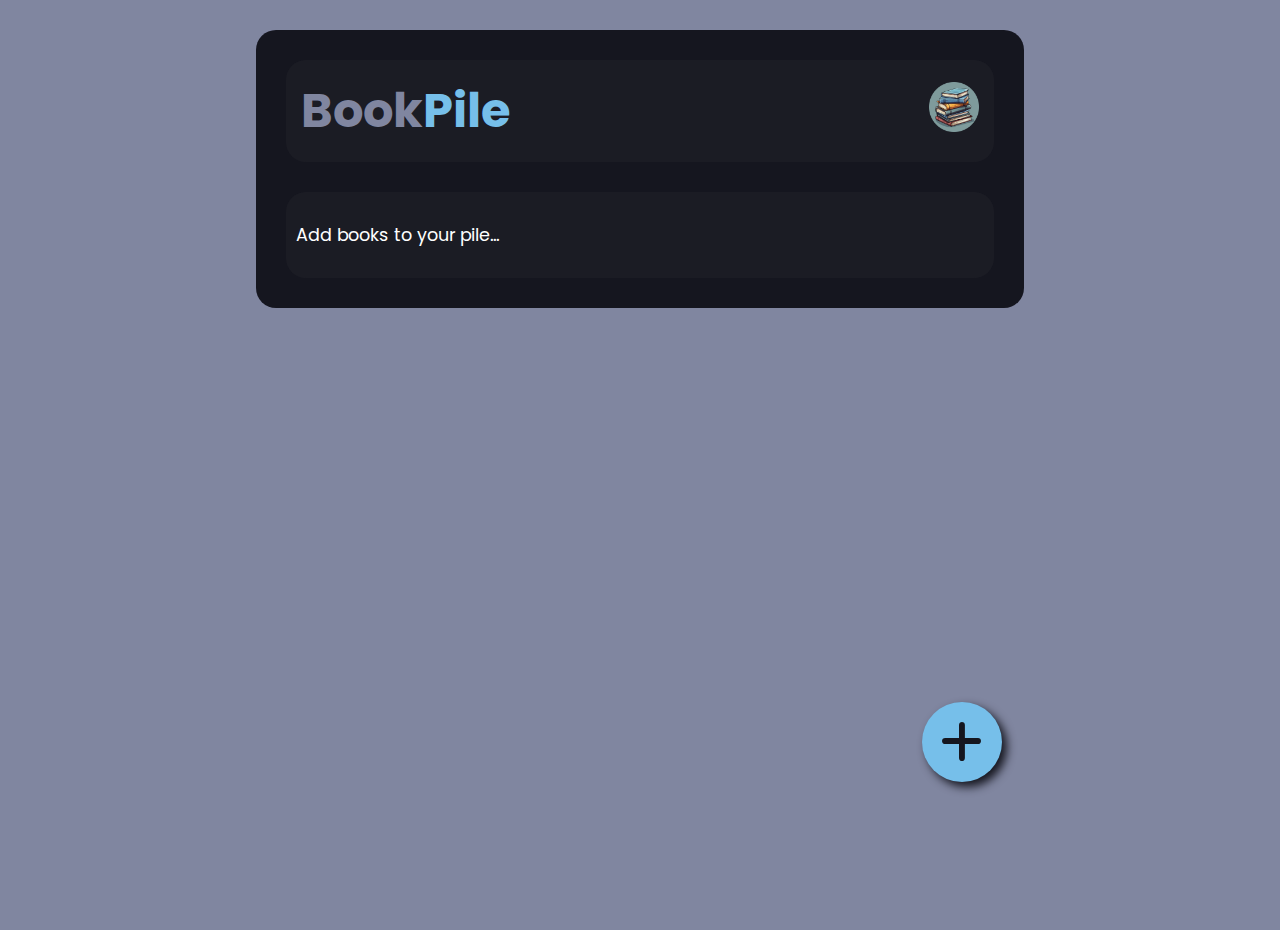
==== index.html @ 51861e72 "Header Image" ====
<!DOCTYPE html>
<html lang="en">
<head>
    <meta charset="UTF-8">
    <meta name="viewport" content="width=device-width, initial-scale=1.0">
    <link rel="shortcut icon" href="/Frontend/images/bookstack.png" type="image/x-icon">
    <link rel="stylesheet" href="https://cdnjs.cloudflare.com/ajax/libs/font-awesome/6.7.2/css/all.min.css" integrity="sha512-Evv84Mr4kqVGRNSgIGL/F/aIDqQb7xQ2vcrdIwxfjThSH8CSR7PBEakCr51Ck+w+/U6swU2Im1vVX0SVk9ABhg==" crossorigin="anonymous" referrerpolicy="no-referrer" />
    <link rel="stylesheet" href="/Frontend/style.css">
    <title>BookPile</title>
</head>
<body>
    
    <div class="main-container">
        <div class="header">
            <h1><span class="book-header">Book</span><span class="pile-header">Pile</span></h1>
            <div class="light-dark-button">
                <img src="/Frontend/images/bookstack.png" alt="">
            </div>               
        </div>

        <div class="books-field">
            <p class="intro-sentence">Add books to your pile...</p>

            <div class="added-books-container">
                
            </div>
            

            <div class="add-button-1">
                <i class="fa-solid fa-plus"></i>
            </div>
        </div>
    </div>

    <div class="popup-container">
        <div class="content-container">
            <div class="popup-dialog">
                <div class="book-title-container content">
                    <button class="cancel">
                        <i class="fa-solid fa-xmark"></i>
                    </button>
                    <div class="input-container">
                        <div class="user-input">
                            <input type="text" class="user-value js-input-title" placeholder="Title of the Book..." required>       
                        </div>
                        
                    </div>
                    
        
                    <button class="next-button">
                            <i class="fa-solid fa-circle-chevron-right"></i>
                    </button>
                </div>
            </div>    
            
            <div class="popup-dialog">
                <div class="author-container content">
                    <button class="cancel"><i class="fa-solid fa-xmark"></i></button>
                    <div class="input-container">
                        <div class="user-input">
                            <input type="text" class="user-value js-input-author" placeholder="Author..." required>    
                        </div>
                         
                    </div>
                    <button class="prev-button">
                        <i class="fa-solid fa-circle-chevron-left"></i>
                    </button>
                
                    <button class="next-button">
                        <i class="fa-solid fa-circle-chevron-right"></i>
                    </button>
                </div>
            </div>
            
            <div class="popup-dialog">
                <div class="page-number-container content">
                    <button class="cancel"><i class="fa-solid fa-xmark"></i></button>
                    <div class="input-container">
                        <div class="user-input">
                            <input type="number" class="user-value js-input-pages" placeholder="Number of Pages...">            
                        </div>
                        
                    </div>
                    <button class="prev-button">
                        <i class="fa-solid fa-circle-chevron-left"></i>
                    </button>
                
                    <button class="add-to-pile">  <i class="fa-solid fa-book"></i> Add Book </button>
                </div>
            </div>
            
        </div>
         
    </div>

    <script src="/Frontend/script.js"></script>
</body>
</html>
---- Frontend/style.css ----
@import url('https://fonts.googleapis.com/css2?family=Poppins:ital,wght@0,100;0,200;0,300;0,400;0,500;0,600;0,700;0,800;0,900;1,100;1,200;1,300;1,400;1,500;1,600;1,700;1,800;1,900&display=swap');

:root{
    --grayish-blue: #8086A0;
    --purple-gray : #15161f;
    --sky-blue : #76BFEA;
    --white : #FFFFFF;
    --minty-green : #36B57A;
    --red-brown : #B54936;
    --popup-background : rgba(0,0,0,0.7);
    --input-background : #343A50;
    --soft-green : #96EAD6;
    --vibrant-turquoise : #16E1D9;
    --soft-blue : #74C2F1;
    --medium-dark : rgba(88,85,85,0.1);
    --dialog-background :#232532;
}

*{
    margin: 0;
    padding: 0;
    box-sizing: border-box;
    /* outline: 2px solid red; */
    font-family: "Poppins",sans-serif;
}

body{
    width: 100%;
    min-height: 100vh;
    background-color:var(--grayish-blue) ;
    position: relative;
}

.main-container{
    width: 60%;
    height: auto;
    background-color: var(--purple-gray);
    border-radius: 20px;
    padding: 30px;
    margin: 30px auto;
    position: relative;
}

.header{
    display: flex;
    justify-content: space-between;
    align-items: center;
    background-color: var(--medium-dark);
    padding:15px;
    font-size: 1.5rem;
    border-radius: 20px;
}

.header .book-header {
    color: var(--grayish-blue);
}

.header .pile-header {
    color: var(--sky-blue);
}

.header img{
    width: 50px;
    cursor: pointer;
}


.books-field{
    height: auto;
    background-color: var(--medium-dark);
    border-radius: 20px;
    margin-top: 30px;
    padding: 30px 10px;
    position: relative; 
}

.books-field .intro-sentence{
    color: var(--white);
    font-size: 1.1rem;
}

.added-books-container{
    display: grid;
    grid-template-columns: repeat(3, 1fr);
    grid-template-rows: auto;
    gap: 1rem;
    width: 100%;
    height: 100%;
}

.added-books-card {
    padding: 50px 20px;
    border-radius: 10px;
    height: auto;
    background-color: var(--purple-gray);
    border: 1px solid var(--minty-green);
    box-shadow: 5px 5px 10px rgba(54, 181, 122, 0.089);
}

.js-card{
    transition: 0.5s;
    border: 1px solid #B54936;
    box-shadow: 5px 5px 10px rgba(181, 73, 54, 0.199);
}


.card-display{
    display: grid;
    grid-template-columns: 1fr 0.5fr 3fr;
    row-gap: 1rem;
}

.divider{
    margin: 0 auto;
}
.user-preference{
    color: rgba(128, 134, 160, 0.514);
    font-size: 0.9rem;
}

.head-card,
.divider{
    color: rgba(128, 134, 160, 0.514);
    font-weight: 600;
    font-size: 1rem;
}

.card-buttons{
    display: flex;
    justify-content: space-between;
    align-items: center;
    margin-top: 30px;
    
}

.card-buttons .remove-book {
    width: 40px;
    height: 40px;
    background-color: transparent;
    border: 1px solid rgba(128, 134, 160, 0.514);
    border-radius: 50%;
    color: rgba(128, 134, 160, 0.514);
    font-size: 0.9rem;
    cursor: pointer;
    transition: 0.3s;
}

.card-buttons .remove-book:active{
    transform: scale(1.1);
}

.card-buttons .switch{
    width: 50px;
    height: 20px;
    border-radius: 50px;
    border: none;
    background-color: var(--minty-green);
    position: relative;
    cursor: pointer;
    
}

.card-buttons .js-switch{
    background-color: var(--red-brown);
    transition: 0.5s;
}

.card-buttons .switch .fa-solid{
    font-size: 0.9rem;
    position: absolute;
    right: 5%;
    top: 14%;
    color: var(--purple-gray);
}

.switch-status{ 
    transform: translateX(-30px);
    transition: 0.5s;
}

.book-status{
    display: flex;
    align-items: center;
    column-gap: 1rem;

}

.book-status .status-indicator{
    color: var(--minty-green);
    transition: 0.5s;
}

.book-status .js-indicator{
    color: var(--red-brown);
    transition: 0.5s;
}



.book-status .js-indicator::before{
    content: "Not ";
}

.add-button-1{
    width: 80px;
    height: 80px;
    background-color: var(--sky-blue);
    border-radius: 50%;
    box-shadow: 5px 5px 10px var(--purple-gray);
    position: fixed;
    top: 78%;
    left: 72%;
    cursor: pointer;
    transition: 0.4s;
}

.add-button-1:active{
    transform: scale(0.95);
}

.add-button-1 .fa-solid {
    font-size: 3rem;
    position: absolute;
    top: 50%;
    left: 50%;
    transform: translate(-50%, -50%);
    color: var(--purple-gray);
}


.popup-container{
    background-color: var(--popup-background);
    width: 100%;
    height: 100vh;
    position: fixed;
    top: 0%;
    left: 0%;
    display: none
}

.content-container{
    position: absolute;
    left: 50%;
    top: 50%;
    height: 340px;
    width: 600px;
    display: flex;
    align-items: center;
    justify-content: center;
    transform: translate(-50%,-50%);
    overflow: hidden;
}

.cancel{
    margin: 20px;
    width: 30px;
    height: 30px;
    background-color: transparent;
    border-radius: 50%;
    border: 1px solid var(--grayish-blue); 
    color: var(--grayish-blue);
    font-size: 1rem; 
    cursor: pointer;
    transition: 0.4s;
}

.cancel:hover{
    color: var(--red-brown);
    border: 1px solid var(--red-brown);
}

.popup-dialog{
    position: relative;
    margin: 0px auto;
    width: 540px;
    height: 340px;
    background-color: var(--dialog-background);
    border-radius: 20px;
    display: none;
}

.displaySlide{
    display: block;
}

.input-container{
    width: 80%;
    height: 110px;
    position: absolute;
    left: 50%;
    top: 50%;
    transform: translate(-50%,-50%);
}

.user-input{
    width: 100%;
    background-color: var(--input-background);
    color: var(--grayish-blue);
    border-bottom: 2px solid var(--sky-blue);
    border-radius: 10px;
    position: absolute;
    top: 30%;
    left: 50%;
    transform: translate(-50%);
}

.user-input input {
    width: 85%;
    background-color: transparent;
    color: var(--grayish-blue);
    font-size: 1.1rem;
    border:none;
    padding: 15px;
    position: relative;
}

.user-input input:focus{
    border: none;
    outline: none;
}

.user-input input::placeholder{
    color: var(--grayish-blue);
    font-size: 1.1rem;
}


.js-shake-input{
    animation-name: shake;
    animation-duration: 0.2s;
    animation-iteration-count: 2;
}

@keyframes shake {
    0% {transform : translateX(0px)}
    50% {transform : translateX(10px)}
    100% {transform : translateX(-10px)}
  }
/* ==============Removing spin arrows in number input */

/* For Firefox */
input[type="number"] {
    -moz-appearance: textfield;
  }

/* For Webkit-based browsers (Chrome, Safari, Opera) */
input[type="number"]::-webkit-outer-spin-button,
input[type="number"]::-webkit-inner-spin-button {
-webkit-appearance: none;
margin: 0;
}

/* ===================================================== */

.next-button{
    cursor: pointer;
    background-color: transparent;
    border: none;
    position: absolute;
    top: 80%;
    right: 5%;
}

.prev-button .fa-solid,
.next-button .fa-solid{
    color: var(--input-background);
    font-size: 2.5rem;
    border-radius: 50%;
}

.prev-button{
    cursor: pointer;
    background-color: transparent;
    border: none;
    position: absolute;
    top: 80%;
    left: 5%;
}

.add-to-pile{
    position: absolute;
    top: 80%;
    right: 5%;
    cursor: pointer;
    border-radius: 10px;
    border: none;
    padding: 10px 20px;
    font-size: 0.95rem;
    background-color: var(--grayish-blue);
    transition: 0.5s;
}

.add-to-pile:hover {
    transform: scale(0.95);
}

/* ============== Media Queries ================ */
/* ============== Mobile Device ================ */

@media (max-width : 480px){
    body{
        background-color:var(--purple-gray) ;
    }
    .main-container{
        width: 100%;
        height: 100%;
        border-radius: 0px;
        padding: 20px 10px;
        margin: 0px auto;
    }
    
    .header{
        padding:10px;
        font-size: 1rem;
        border-radius: 10px;
    }

    .header img{
        width: 20px;
    }

    .books-field{
        height: auto;
        border-radius: 10px;
        margin-top: 10px;
        padding: 20px 10px;
    }
    
    .books-field .intro-sentence{
        font-size: 1rem;
    }


    .added-books-container{
        margin: 30px auto;
        display: grid;
        grid-template-columns: 1fr;
        grid-template-rows: auto;
        gap: 1rem;
        width: 100%;
        height: auto;
    }

    .added-books-card {
        padding: 40px 20px;
        width: 95%;
        height: auto;
        margin: 0px auto;
    }

    .user-preference{
        color: rgba(128, 134, 160, 0.514);
        font-size: 0.9rem;
    }

    .card-buttons .remove-book {
        transition: 0.5s;
    }
    
    
    .add-button-1{
        width: 60px;
        height: 60px;
        top: 86%;
        left: 74%;
    }
  .add-button-1 .fa-solid {
        font-size: 2.4rem;
    }

    .content-container{
        height: 300px;
        width: 100%;
    }
    
    .popup-dialog{
        width: 90%;
        height: 95%;
        border-radius: 10px;
    }

    .input-container{
        width: 90%;
    }
    
    .user-input{
        border-radius: 5px;
    }

    .prev-button .fa-solid,
    .next-button .fa-solid{
        font-size: 2.2rem;
    }
    
}


/* ============== Small Tablets ================ */

@media (min-width : 480px) and (max-width:767px){
    body{
        background-color:var(--purple-gray) ;
    }
    .main-container{
        width: 100%;
        height: 100%;
        border-radius: 0px;
        padding: 20px 10px;
        margin: 0px auto;
    }
    
    .header{
        padding:10px;
        font-size: 1rem;
        border-radius: 10px;
    }

    .header img{
        width: 20px;
    }

    .books-field{
        height: auto;
        border-radius: 10px;
        margin-top: 10px;
        padding: 20px 10px;
    }
    
    .books-field .intro-sentence{
        font-size: 1rem;
    }


    .added-books-container{
        margin: 30px auto;
        display: grid;
        grid-template-columns: repeat(2, 1fr);
        grid-template-rows: auto;
        gap: 1rem;
        width: 100%;
        height: auto;
    }

    .added-books-card {
        padding: 40px 20px;
        width: 95%;
        height: auto;
        margin: 0px auto;
    }

    .user-preference{
        color: rgba(128, 134, 160, 0.514);
        font-size: 0.9rem;
    }

    .card-buttons .remove-book {
        transition: 0.5s;
    }
    
    
    .add-button-1{
        width: 60px;
        height: 60px;
        top: 86%;
        left: 74%;
    }
  .add-button-1 .fa-solid {
        font-size: 2.4rem;
    }

    .content-container{
        height: 300px;
        width: 100%;
    }
    
    .popup-dialog{
        width: 90%;
        height: 95%;
        border-radius: 10px;
    }

    .input-container{
        width: 90%;
    }
    
    .user-input{
        border-radius: 5px;
    }

    .prev-button .fa-solid,
    .next-button .fa-solid{
        font-size: 2.2rem;
    }
    
}


/* ============== Tablets and Small Laptops ================ */

@media (min-width : 768px) and (max-width:991px){
    body{
        background-color:var(--purple-gray) ;
    }
    .main-container{
        width: 100%;
        height: 100%;
        border-radius: 0px;
        padding: 20px 10px;
        margin: 0px auto;
    }
    
    .header{
        padding:10px;
        font-size: 1rem;
        border-radius: 10px;
    }

    .header img{
        width: 20px;
    }

    .books-field{
        height: auto;
        border-radius: 10px;
        margin-top: 10px;
        padding: 20px 10px;
    }
    
    .books-field .intro-sentence{
        font-size: 1rem;
    }


    .added-books-container{
        margin: 30px auto;
        display: grid;
        grid-template-columns: repeat(2, 1fr);
        grid-template-rows: auto;
        gap: 1rem;
        width: 100%;
        height: auto;
    }

    .added-books-card {
        padding: 40px 20px;
        width: 95%;
        height: auto;
        margin: 0px auto;
    }

    .user-preference{
        color: rgba(128, 134, 160, 0.514);
        font-size: 0.9rem;
    }

    .card-buttons .remove-book {
        transition: 0.5s;
    }
    
    
    .add-button-1{
        width: 60px;
        height: 60px;
        top: 86%;
        left: 74%;
    }
  .add-button-1 .fa-solid {
        font-size: 2.4rem;
    }

    .content-container{
        height: 300px;
        width: 100%;
    }
    
    .popup-dialog{
        width: 90%;
        height: 95%;
        border-radius: 10px;
    }

    .input-container{
        width: 90%;
    }
    
    .user-input{
        border-radius: 5px;
    }

    .prev-button .fa-solid,
    .next-button .fa-solid{
        font-size: 2.2rem;
    }
    
}


/* ============== Laptops ================ */

@media (min-width : 992px) and (max-width:1199px){
    body{
        background-color:var(--grayish-blue) ;
    }
    .main-container{
        width: 80%;
        height: 100%;
        border-radius: 20px;
    }
    
    .header{
        padding:10px;
        font-size: 1rem;
        border-radius: 10px;
    }

    .header img{
        width: 20px;
    }

    .books-field{
        height: auto;
        border-radius: 10px;
        margin-top: 10px;
        padding: 20px 10px;
    }
    
    .books-field .intro-sentence{
        font-size: 1rem;
    }


    .added-books-container{
        margin: 30px auto;
        display: grid;
        grid-template-columns: repeat(2, 1fr);
        grid-template-rows: auto;
        gap: 1rem;
        width: 100%;
        height: auto;
    }

    .added-books-card {
        padding: 40px 20px;
        width: 95%;
        height: auto;
        margin: 0px auto;
    }

    .user-preference{
        font-size: 0.9rem;
    }

    .card-buttons .remove-book {
        transition: 0.5s;
    }
    
    
    .add-button-1{
        width: 60px;
        height: 60px;
        top: 86%;
        left: 74%;
    }
  .add-button-1 .fa-solid {
        font-size: 2.4rem;
    }

    .content-container{
        height: 300px;
        width: 100%;
    }
    
    .popup-dialog{
        height: 95%;
        border-radius: 10px;
    }

    .input-container{
        width: 90%;
    }
    
    .user-input{
        border-radius: 5px;
    }

    .prev-button .fa-solid,
    .next-button .fa-solid{
        font-size: 2.2rem;
    }
    
}
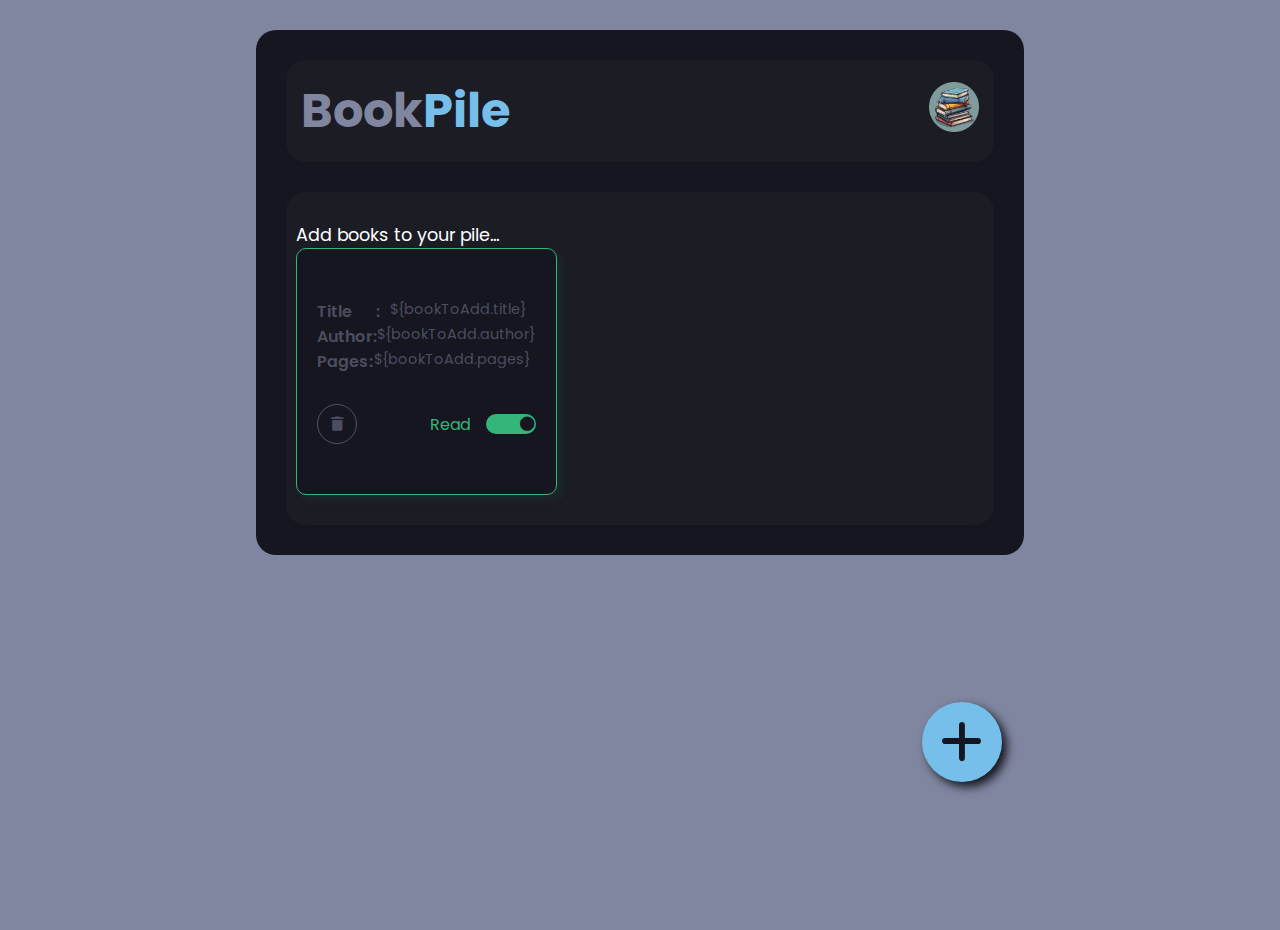
==== commit 1da4c7d3: "Added Text Area to keep notes" ====
--- a/index.html
+++ b/index.html
@@ -22,7 +22,35 @@
             <p class="intro-sentence">Add books to your pile...</p>
 
             <div class="added-books-container">
-                
+                <div class="added-books-card">
+                    <div class="title card-display">
+                        <p class="head-card">Title</p>
+                        <p class="divider">:</p>
+                        <p class="user-preference">${bookToAdd.title}</p>
+                    </div>
+        
+                    <div class="author card-display">
+                        <p class="head-card">Author</p>
+                        <p class="divider">:</p>
+                        <p class="user-preference">${bookToAdd.author}</p>
+                    </div>
+        
+                    <div class="pages card-display">
+                        <p class="head-card">Pages </p>
+                        <p class="divider">:</p>
+                        <p class="user-preference">${bookToAdd.pages}</p>
+                    </div>
+        
+        
+        
+                    <div class="card-buttons">
+                        <button class="remove-book"><i class="fa-solid fa-trash"></i> </button>
+                        <div class="book-status">
+                            <p class="status-indicator">Read</p>
+                            <button class="switch"><i class="fa-solid fa-circle"></i></button>
+                        </div>
+                    </div>
+                </div>
             </div>
             
 
@@ -85,10 +113,30 @@
                         <i class="fa-solid fa-circle-chevron-left"></i>
                     </button>
                 
+                    <button class="next-button">
+                        <i class="fa-solid fa-circle-chevron-right"></i>
+                    </button>
+                    
+                </div>
+            </div>
+            
+
+            <div class="popup-dialog">
+                <div class="page-number-container content">
+                    <button class="cancel"><i class="fa-solid fa-xmark"></i></button>
+                    <div class="input-container">
+                        <div class="notes-summary">
+                            <textarea name="textarea" id="" placeholder="Book Overview"></textarea>            
+                        </div>
+                        
+                    </div>
+                    <button class="prev-button">
+                        <i class="fa-solid fa-circle-chevron-left"></i>
+                    </button>
+                
                     <button class="add-to-pile">  <i class="fa-solid fa-book"></i> Add Book </button>
                 </div>
             </div>
-            
         </div>
          
     </div>
--- a/Frontend/style.css
+++ b/Frontend/style.css
@@ -273,7 +273,7 @@
     position: relative;
     margin: 0px auto;
     width: 540px;
-    height: 340px;
+    height: auto;
     background-color: var(--dialog-background);
     border-radius: 20px;
     display: none;
@@ -324,6 +324,37 @@
     font-size: 1.1rem;
 }
 
+.notes-summary{
+    width: 100%;
+    background-color: var(--input-background);
+    color: var(--grayish-blue);
+    border-bottom: 2px solid var(--sky-blue);
+    border-radius: 10px;
+    position: absolute;
+    top: 30%;
+    left: 50%;
+    transform: translate(-50%);
+}
+
+.notes-summary textarea{
+    width: 100%;
+    background-color: transparent;
+    color: var(--grayish-blue);
+    font-size: 1.1rem;
+    border:none;
+    padding: 15px;
+    position: relative;
+}
+
+.notes-summary textarea:focus{
+    border: none;
+    outline: none;
+}
+
+.notes-summary textarea::placeholder{
+    color: var(--grayish-blue);
+    font-size: 1.1rem;
+}
 
 .js-shake-input{
     animation-name: shake;
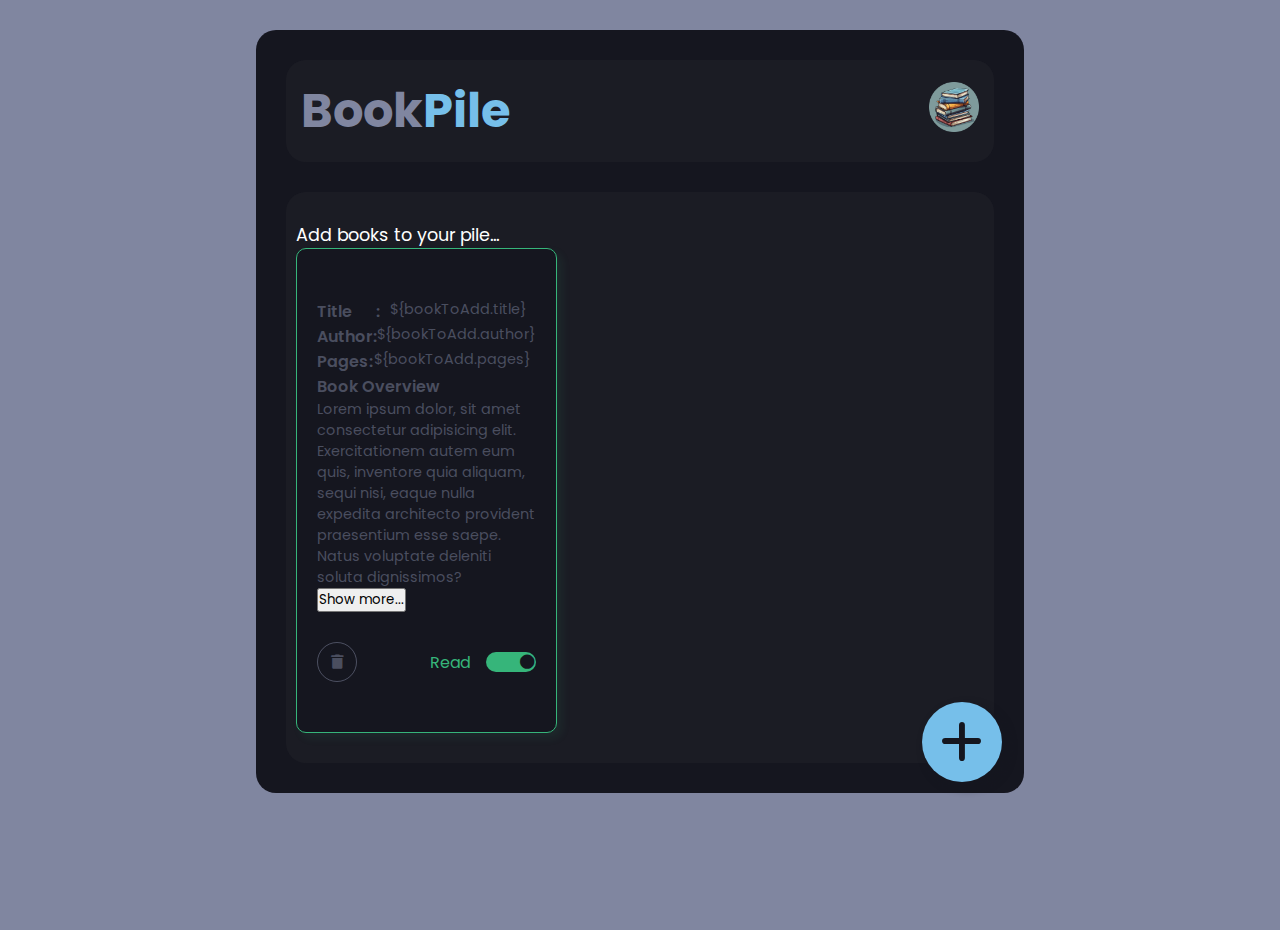
==== commit 4eff5d78: "Added Show more button" ====
--- a/index.html
+++ b/index.html
@@ -41,7 +41,15 @@
                         <p class="user-preference">${bookToAdd.pages}</p>
                     </div>
         
-        
+                    <div class="book-overview ">
+                        <p class="head-card">Book Overview</p>
+                        <p class="user-preference">
+                            Lorem ipsum dolor, sit amet consectetur adipisicing elit. Exercitationem autem eum quis, inventore quia aliquam, sequi nisi, eaque nulla expedita architecto provident praesentium esse saepe. Natus voluptate deleniti soluta dignissimos?
+
+                            <button class="show-more-button">Show more...</button>
+                            
+                        </p>
+                    </div>
         
                     <div class="card-buttons">
                         <button class="remove-book"><i class="fa-solid fa-trash"></i> </button>
@@ -75,9 +83,12 @@
                     </div>
                     
         
-                    <button class="next-button">
+                    <div class="prev-next-container">
+                        <button class="next-button">
                             <i class="fa-solid fa-circle-chevron-right"></i>
-                    </button>
+                        </button>
+                    </div>
+                    
                 </div>
             </div>    
             
@@ -90,13 +101,16 @@
                         </div>
                          
                     </div>
-                    <button class="prev-button">
-                        <i class="fa-solid fa-circle-chevron-left"></i>
-                    </button>
-                
-                    <button class="next-button">
-                        <i class="fa-solid fa-circle-chevron-right"></i>
-                    </button>
+
+                    <div class="prev-next-container">
+                        <button class="next-button">
+                            <i class="fa-solid fa-circle-chevron-right"></i>
+                        </button>
+
+                        <button class="prev-button">
+                            <i class="fa-solid fa-circle-chevron-left"></i>
+                        </button>
+                    </div>
                 </div>
             </div>
             
@@ -109,32 +123,41 @@
                         </div>
                         
                     </div>
-                    <button class="prev-button">
-                        <i class="fa-solid fa-circle-chevron-left"></i>
-                    </button>
-                
-                    <button class="next-button">
-                        <i class="fa-solid fa-circle-chevron-right"></i>
-                    </button>
-                    
+
+                    <div class="prev-next-container">
+
+                        <button class="next-button">
+                            <i class="fa-solid fa-circle-chevron-right"></i>
+                        </button>
+
+                        <button class="prev-button">
+                            <i class="fa-solid fa-circle-chevron-left"></i>
+                        </button>
+                    </div>  
                 </div>
             </div>
             
 
             <div class="popup-dialog">
-                <div class="page-number-container content">
+                <div class="book-overview-container content">
                     <button class="cancel"><i class="fa-solid fa-xmark"></i></button>
                     <div class="input-container">
                         <div class="notes-summary">
-                            <textarea name="textarea" id="" placeholder="Book Overview"></textarea>            
+                            <textarea name="textarea" id="" placeholder="Book Overview" ></textarea>            
                         </div>
                         
                     </div>
-                    <button class="prev-button">
-                        <i class="fa-solid fa-circle-chevron-left"></i>
-                    </button>
-                
-                    <button class="add-to-pile">  <i class="fa-solid fa-book"></i> Add Book </button>
+                    
+                    <div class="prev-next-container">
+                        <button class="prev-button">
+                            <i class="fa-solid fa-circle-chevron-left"></i>
+                        </button>
+
+                        <button class="add-to-pile">  
+                            <i class="fa-solid fa-book"></i> Add Book 
+                        </button>
+                    </div>                
+                    
                 </div>
             </div>
         </div>
--- a/Frontend/style.css
+++ b/Frontend/style.css
@@ -239,17 +239,17 @@
 }
 
 .content-container{
-    position: absolute;
+    position: relative;
     left: 50%;
     top: 50%;
-    height: 340px;
+    height: auto;
     width: 600px;
     display: flex;
     align-items: center;
     justify-content: center;
     transform: translate(-50%,-50%);
-    overflow: hidden;
-}
+}
+
 
 .cancel{
     margin: 20px;
@@ -273,6 +273,7 @@
     position: relative;
     margin: 0px auto;
     width: 540px;
+    min-height: 340px;
     height: auto;
     background-color: var(--dialog-background);
     border-radius: 20px;
@@ -284,16 +285,17 @@
 }
 
 .input-container{
+    width: 100%;
+    height: auto;
+    min-height: 110px;
+    position: relative;
+    display: flex;
+    justify-content: center;
+    align-items: center;
+}
+
+.user-input{
     width: 80%;
-    height: 110px;
-    position: absolute;
-    left: 50%;
-    top: 50%;
-    transform: translate(-50%,-50%);
-}
-
-.user-input{
-    width: 100%;
     background-color: var(--input-background);
     color: var(--grayish-blue);
     border-bottom: 2px solid var(--sky-blue);
@@ -305,7 +307,7 @@
 }
 
 .user-input input {
-    width: 85%;
+    width: 100%;
     background-color: transparent;
     color: var(--grayish-blue);
     font-size: 1.1rem;
@@ -321,19 +323,16 @@
 
 .user-input input::placeholder{
     color: var(--grayish-blue);
-    font-size: 1.1rem;
+    font-size: 1rem;
 }
 
 .notes-summary{
-    width: 100%;
+    width: 90%;
     background-color: var(--input-background);
     color: var(--grayish-blue);
     border-bottom: 2px solid var(--sky-blue);
     border-radius: 10px;
-    position: absolute;
-    top: 30%;
-    left: 50%;
-    transform: translate(-50%);
+    position: relative;
 }
 
 .notes-summary textarea{
@@ -344,6 +343,7 @@
     border:none;
     padding: 15px;
     position: relative;
+    resize: none;
 }
 
 .notes-summary textarea:focus{
@@ -383,34 +383,47 @@
 
 /* ===================================================== */
 
-.next-button{
+
+.prev-next-container{
+    width: 100%;
+    height: 40px;
+    position: relative;
+    margin: 30px 0px;
+    display: flex;
+    justify-content: space-between;
+}
+
+
+.prev-next-container .next-button{
     cursor: pointer;
-    background-color: transparent;
+    background-color: var(--purple-gray);
     border: none;
+    border-radius: 50%;
     position: absolute;
-    top: 80%;
-    right: 5%;
+    top: 50%;
+    right: 10%;
 }
 
 .prev-button .fa-solid,
 .next-button .fa-solid{
     color: var(--input-background);
     font-size: 2.5rem;
+    position: absolute;
+}
+
+.prev-next-container .prev-button{
+    cursor: pointer;
+    background-color: var(--purple-gray);
+    border: none;
     border-radius: 50%;
-}
-
-.prev-button{
-    cursor: pointer;
-    background-color: transparent;
-    border: none;
     position: absolute;
-    top: 80%;
+    top: 50%;
     left: 5%;
 }
 
-.add-to-pile{
+.prev-next-container .add-to-pile{
     position: absolute;
-    top: 80%;
+    top: 50%;
     right: 5%;
     cursor: pointer;
     border-radius: 10px;
@@ -418,10 +431,10 @@
     padding: 10px 20px;
     font-size: 0.95rem;
     background-color: var(--grayish-blue);
-    transition: 0.5s;
-}
-
-.add-to-pile:hover {
+    transition: 0.3s;
+}
+
+.prev-next-container .add-to-pile:active {
     transform: scale(0.95);
 }
 
@@ -495,27 +508,43 @@
         top: 86%;
         left: 74%;
     }
-  .add-button-1 .fa-solid {
+    .add-button-1 .fa-solid {
         font-size: 2.4rem;
     }
-
+    
     .content-container{
-        height: 300px;
         width: 100%;
     }
     
     .popup-dialog{
         width: 90%;
-        height: 95%;
         border-radius: 10px;
     }
 
     .input-container{
-        width: 90%;
+        width: 100%;
     }
     
     .user-input{
         border-radius: 5px;
+    }
+
+    .notes-summary{
+        width: 90%;
+        border-radius: 5px;
+    }
+    
+    .notes-summary textarea{
+        font-size: 1rem;
+    }
+    
+    .notes-summary textarea::placeholder{
+        color: var(--grayish-blue);
+        font-size: 1rem;
+    }
+    
+    .prev-next-container{
+        margin: 20px 0px;
     }
 
     .prev-button .fa-solid,
@@ -600,22 +629,38 @@
     }
 
     .content-container{
-        height: 300px;
         width: 100%;
     }
     
     .popup-dialog{
         width: 90%;
-        height: 95%;
         border-radius: 10px;
     }
 
     .input-container{
-        width: 90%;
+        width: 100%;
     }
     
     .user-input{
         border-radius: 5px;
+    }
+
+    .notes-summary{
+        width: 90%;
+        border-radius: 5px;
+    }
+    
+    .notes-summary textarea{
+        font-size: 1rem;
+    }
+    
+    .notes-summary textarea::placeholder{
+        color: var(--grayish-blue);
+        font-size: 1rem;
+    }
+    
+    .prev-next-container{
+        margin: 20px 0px;
     }
 
     .prev-button .fa-solid,
@@ -695,27 +740,43 @@
         top: 86%;
         left: 74%;
     }
-  .add-button-1 .fa-solid {
+    .add-button-1 .fa-solid {
         font-size: 2.4rem;
     }
 
     .content-container{
-        height: 300px;
         width: 100%;
     }
     
     .popup-dialog{
         width: 90%;
-        height: 95%;
         border-radius: 10px;
     }
 
     .input-container{
-        width: 90%;
+        width: 100%;
     }
     
     .user-input{
         border-radius: 5px;
+    }
+
+    .notes-summary{
+        width: 90%;
+        border-radius: 5px;
+    }
+    
+    .notes-summary textarea{
+        font-size: 1rem;
+    }
+    
+    .notes-summary textarea::placeholder{
+        color: var(--grayish-blue);
+        font-size: 1rem;
+    }
+    
+    .prev-next-container{
+        margin: 20px 0px;
     }
 
     .prev-button .fa-solid,
@@ -792,26 +853,43 @@
         top: 86%;
         left: 74%;
     }
-  .add-button-1 .fa-solid {
+    .add-button-1 .fa-solid {
         font-size: 2.4rem;
     }
 
     .content-container{
-        height: 300px;
         width: 100%;
     }
     
     .popup-dialog{
-        height: 95%;
+        width: 90%;
         border-radius: 10px;
     }
 
     .input-container{
-        width: 90%;
+        width: 100%;
     }
     
     .user-input{
         border-radius: 5px;
+    }
+
+    .notes-summary{
+        width: 90%;
+        border-radius: 5px;
+    }
+    
+    .notes-summary textarea{
+        font-size: 1rem;
+    }
+    
+    .notes-summary textarea::placeholder{
+        color: var(--grayish-blue);
+        font-size: 1rem;
+    }
+    
+    .prev-next-container{
+        margin: 20px 0px;
     }
 
     .prev-button .fa-solid,
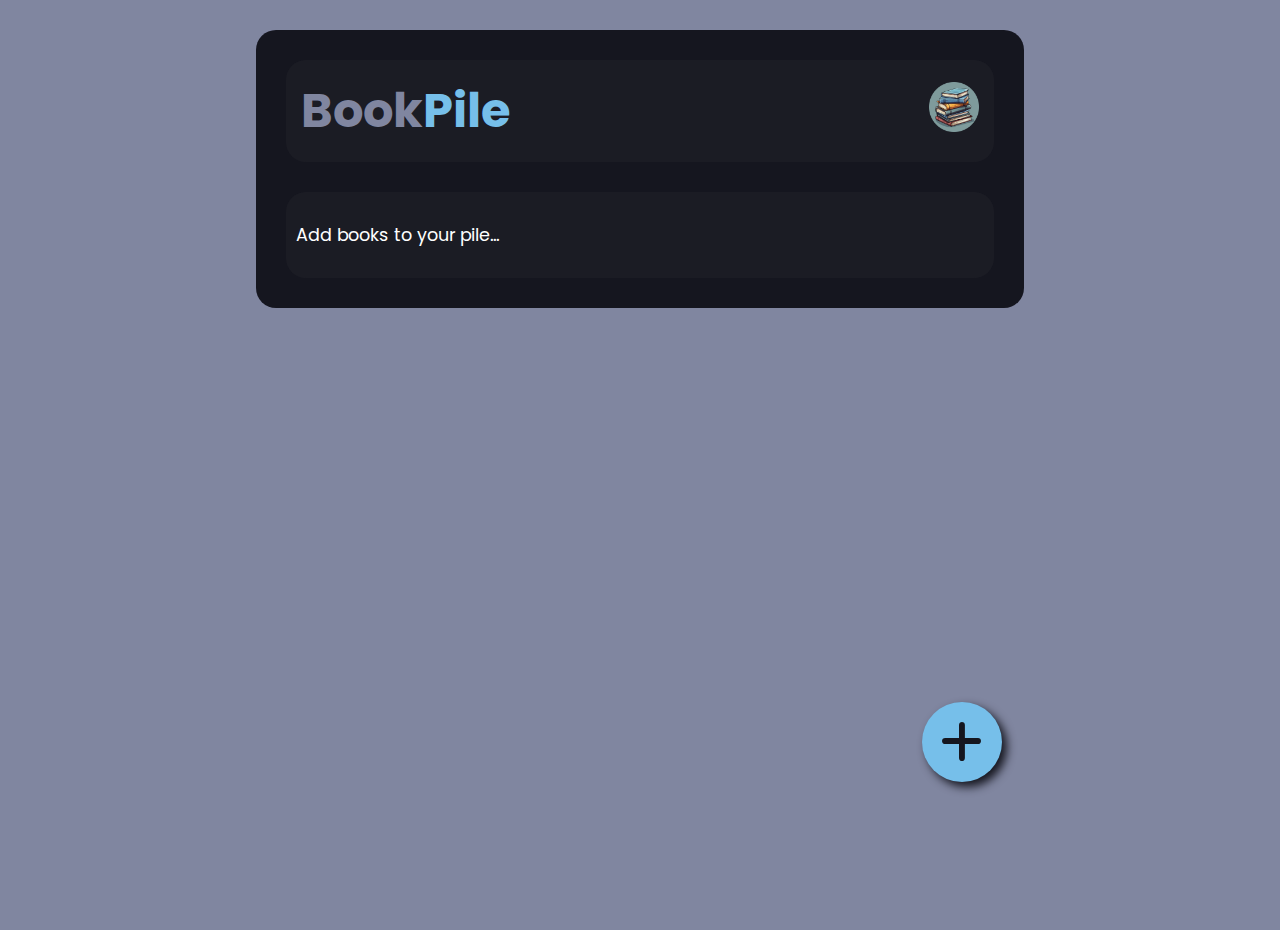
==== commit 473cd1fc: "BookPile" ====
--- a/index.html
+++ b/index.html
@@ -22,43 +22,7 @@
             <p class="intro-sentence">Add books to your pile...</p>
 
             <div class="added-books-container">
-                <div class="added-books-card">
-                    <div class="title card-display">
-                        <p class="head-card">Title</p>
-                        <p class="divider">:</p>
-                        <p class="user-preference">${bookToAdd.title}</p>
-                    </div>
-        
-                    <div class="author card-display">
-                        <p class="head-card">Author</p>
-                        <p class="divider">:</p>
-                        <p class="user-preference">${bookToAdd.author}</p>
-                    </div>
-        
-                    <div class="pages card-display">
-                        <p class="head-card">Pages </p>
-                        <p class="divider">:</p>
-                        <p class="user-preference">${bookToAdd.pages}</p>
-                    </div>
-        
-                    <div class="book-overview ">
-                        <p class="head-card">Book Overview</p>
-                        <p class="user-preference">
-                            Lorem ipsum dolor, sit amet consectetur adipisicing elit. Exercitationem autem eum quis, inventore quia aliquam, sequi nisi, eaque nulla expedita architecto provident praesentium esse saepe. Natus voluptate deleniti soluta dignissimos?
-
-                            <button class="show-more-button">Show more...</button>
-                            
-                        </p>
-                    </div>
-        
-                    <div class="card-buttons">
-                        <button class="remove-book"><i class="fa-solid fa-trash"></i> </button>
-                        <div class="book-status">
-                            <p class="status-indicator">Read</p>
-                            <button class="switch"><i class="fa-solid fa-circle"></i></button>
-                        </div>
-                    </div>
-                </div>
+                
             </div>
             
 
@@ -143,7 +107,7 @@
                     <button class="cancel"><i class="fa-solid fa-xmark"></i></button>
                     <div class="input-container">
                         <div class="notes-summary">
-                            <textarea name="textarea" id="" placeholder="Book Overview" ></textarea>            
+                            <textarea name="textarea" class="js-input-notes" placeholder="Book Overview" ></textarea>            
                         </div>
                         
                     </div>
--- a/Frontend/style.css
+++ b/Frontend/style.css
@@ -92,9 +92,11 @@
     padding: 50px 20px;
     border-radius: 10px;
     height: auto;
+    width: 100%;
     background-color: var(--purple-gray);
     border: 1px solid var(--minty-green);
     box-shadow: 5px 5px 10px rgba(54, 181, 122, 0.089);
+    position: relative;
 }
 
 .js-card{
@@ -116,6 +118,36 @@
 .user-preference{
     color: rgba(128, 134, 160, 0.514);
     font-size: 0.9rem;
+}
+
+.book-overview{
+    margin: 30px 0px;
+    max-width: 100%;
+    position: relative;
+}
+
+.book-overview .head {
+    color: rgba(128, 134, 160, 0.514);
+    font-weight: 600;
+    font-size: 1rem;
+}
+
+.book-overview .user-book-overview{
+    display: none;
+    color: var(--white);
+    position: relative;
+    max-width: 300px;
+}
+
+.book-overview .show-more-over-view{
+    display: block;   
+}
+
+.book-overview .show-more-button{
+    background-color: transparent;
+    color: var(--sky-blue);
+    border: none;
+    cursor: pointer;
 }
 
 .head-card,
@@ -194,8 +226,6 @@
     color: var(--red-brown);
     transition: 0.5s;
 }
-
-
 
 .book-status .js-indicator::before{
     content: "Not ";
